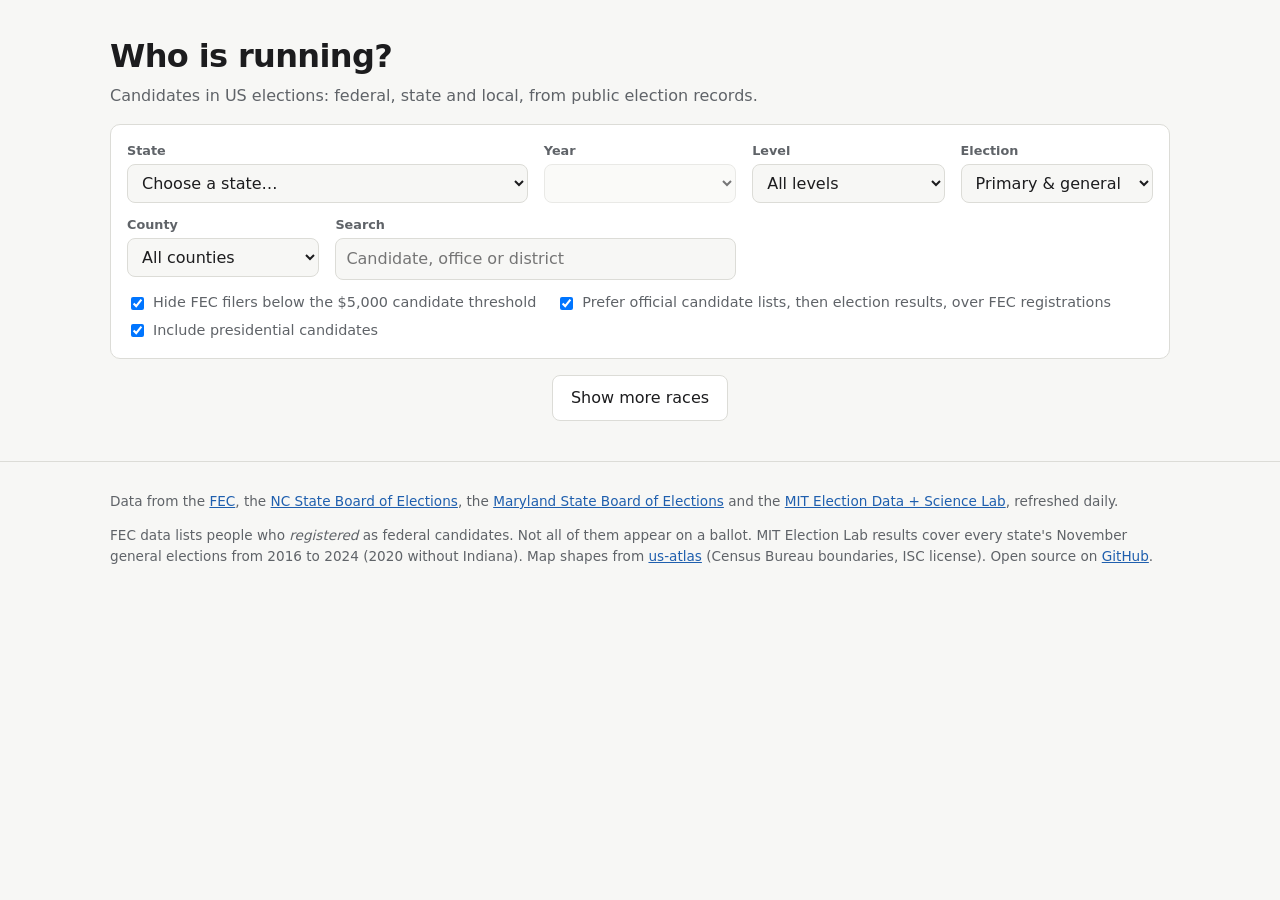
==== web/index.html @ 4c4c91cf "Results map: add 2020 and 2016 from MEDSL 2020 comes from the last GitHub copy of MEDSL's 2020 preci" ====
<!doctype html>
<html lang="en">
<head>
  <meta charset="utf-8">
  <meta name="viewport" content="width=device-width, initial-scale=1">
  <title>Who is running? US election candidates</title>
  <meta name="description" content="Browse who is running in US elections: federal, state and local races, from free public data.">
  <link rel="stylesheet" href="style.css">
  <script type="module" src="app.js"></script>
</head>
<body>
  <header class="site-header">
    <div class="wrap">
      <h1>Who is running?</h1>
      <p class="tagline">Candidates in US elections: federal, state and local, from public election records.</p>
    </div>
  </header>

  <main class="wrap">
    <section id="map-section" class="map-section" aria-labelledby="map-title" hidden>
      <div class="map-head">
        <h2 id="map-title">Who won</h2>
        <div class="map-controls">
          <button id="map-back" class="map-back" type="button" hidden>← All states</button>
          <div class="field">
            <label for="map-race">Race</label>
            <select id="map-race"></select>
          </div>
          <div class="field">
            <label for="map-year">Results year</label>
            <select id="map-year"></select>
          </div>
        </div>
      </div>
      <div class="map-frame">
        <svg id="map" class="map" role="group" aria-labelledby="map-caption"></svg>
        <div id="map-tip" class="map-tip" role="status" hidden></div>
      </div>
      <div id="map-legend" class="map-legend"></div>
      <p id="map-note" class="map-note"></p>
      <details class="map-details">
        <summary>Table view</summary>
        <table id="map-table" class="map-table"><caption id="map-caption"></caption></table>
      </details>
    </section>

    <form id="filters" class="filters" autocomplete="off">
      <div class="field field-state">
        <label for="state">State</label>
        <select id="state" name="state" required>
          <option value="">Choose a state…</option>
        </select>
      </div>
      <div class="field">
        <label for="year">Year</label>
        <select id="year" name="year" disabled></select>
      </div>
      <div class="field">
        <label for="level">Level</label>
        <select id="level" name="level">
          <option value="">All levels</option>
          <option value="federal">Federal</option>
          <option value="state">State</option>
          <option value="local">Local</option>
        </select>
      </div>
      <div class="field">
        <label for="type">Election</label>
        <select id="type" name="type">
          <option value="">Primary &amp; general</option>
          <option value="primary">Primary</option>
          <option value="general">General</option>
        </select>
      </div>
      <div class="field">
        <label for="county">County</label>
        <select id="county" name="county">
          <option value="">All counties</option>
        </select>
      </div>
      <div class="field field-wide">
        <label for="q">Search</label>
        <input id="q" name="q" type="search" placeholder="Candidate, office or district">
      </div>
      <fieldset class="toggles">
        <legend class="visually-hidden">Options</legend>
        <label><input type="checkbox" id="statutory" checked> Hide FEC filers below the $5,000 candidate threshold</label>
        <label><input type="checkbox" id="prefer-ballot" checked> Prefer official candidate lists, then election results, over FEC registrations</label>
        <label><input type="checkbox" id="president" checked> Include presidential candidates</label>
      </fieldset>
    </form>

    <p id="coverage" class="coverage"></p>
    <div id="status" class="status" role="status" aria-live="polite"></div>
    <div id="results"></div>
    <button id="more" class="more" type="button" hidden>Show more races</button>
  </main>

  <footer class="site-footer">
    <div class="wrap">
      <p>
        Data from the <a href="https://www.fec.gov/data/browse-data/?tab=bulk-data">FEC</a>,
        the <a href="https://www.ncsbe.gov/results-data/candidate-lists">NC State Board of Elections</a>, the
        <a href="https://elections.maryland.gov/candidacy/index.html">Maryland State Board of Elections</a> and the
        <a href="https://electionlab.mit.edu/data">MIT Election Data + Science Lab</a>,
        refreshed daily. <span id="generated"></span>
      </p>
      <p>
        FEC data lists people who <em>registered</em> as federal candidates. Not all of them appear on a ballot.
        MIT Election Lab results cover every state's November general elections from 2016 to 2024 (2020 without Indiana).
        Map shapes from <a href="https://github.com/topojson/us-atlas">us-atlas</a> (Census Bureau boundaries, ISC license).
        Open source on <a href="https://github.com/AlexanderNicholasIvanov/who-is-running">GitHub</a>.
      </p>
    </div>
  </footer>
</body>
</html>
---- web/style.css ----
:root {
  --bg: #f7f7f5;
  --surface: #ffffff;
  --text: #1c1c1e;
  --muted: #5f6368;
  --border: #dcdcd7;
  --accent: #1f5fae;
  --dem: #1f5fae;
  --rep: #b3261e;
  --other: #5f6368;
  --warn-bg: #fff4d6;
  --warn-text: #6b4e00;
  --radius: 10px;
  /* Results map: winner's margin under 5, 5-10, 10-20, 20+ points. Checked for
     color-vision deficiency with the dataviz palette validator; other-party and
     no-result fills also carry a hatch so they never rely on color alone. */
  --map-dem-0: #86b6ef; --map-dem-1: #3987e5; --map-dem-2: #1c5cab; --map-dem-3: #0d366b;
  --map-rep-0: #f2a39c; --map-rep-1: #e0574f; --map-rep-2: #b3261e; --map-rep-3: #7a1712;
  --map-other: #eda100;
  --map-hatch: rgba(0, 0, 0, 0.35);
  --map-none: #ececea;
  --map-none-line: #b5b5b0;
  --map-empty: #dededa;
  --map-stroke: #ffffff;
  --map-outline: #1c1c1e;
  color-scheme: light dark;
}

@media (prefers-color-scheme: dark) {
  :root {
    --bg: #121214;
    --surface: #1c1c1f;
    --text: #ececef;
    --muted: #a3a3ab;
    --border: #34343a;
    --accent: #7fb0ff;
    --dem: #7fb0ff;
    --rep: #ff8a80;
    --other: #a3a3ab;
    --warn-bg: #3a3014;
    --warn-text: #f3d68a;
    --map-dem-0: #1f4f8f; --map-dem-1: #2f72cc; --map-dem-2: #5c9ae8; --map-dem-3: #a6c9f5;
    --map-rep-0: #8e302b; --map-rep-1: #c0473f; --map-rep-2: #e6716a; --map-rep-3: #f6b0aa;
    --map-other: #d4b400;
    --map-hatch: rgba(0, 0, 0, 0.45);
    --map-none: #2a2a2e;
    --map-none-line: #4a4a52;
    --map-empty: #303035;
    --map-stroke: #1c1c1f;
    --map-outline: #ececef;
  }
}

* { box-sizing: border-box; }

body {
  margin: 0;
  background: var(--bg);
  color: var(--text);
  font: 16px/1.5 system-ui, -apple-system, "Segoe UI", Roboto, sans-serif;
}

a { color: var(--accent); }

.wrap { max-width: 1100px; margin: 0 auto; padding: 0 20px; }

.site-header { padding: 32px 0 16px; }
.site-header h1 { margin: 0; font-size: 2rem; letter-spacing: -0.02em; }
.tagline { margin: 4px 0 0; color: var(--muted); }

.filters {
  display: grid;
  grid-template-columns: repeat(auto-fill, minmax(170px, 1fr));
  gap: 12px 16px;
  padding: 16px;
  background: var(--surface);
  border: 1px solid var(--border);
  border-radius: var(--radius);
}
.field { display: flex; flex-direction: column; gap: 4px; }
.field-wide { grid-column: span 2; }
.field-state { grid-column: span 2; }
.field label { font-size: 0.8rem; font-weight: 600; color: var(--muted); }
select, input[type="search"] {
  font: inherit;
  padding: 8px 10px;
  border: 1px solid var(--border);
  border-radius: 8px;
  background: var(--bg);
  color: var(--text);
  min-width: 0;
}
select:disabled { opacity: 0.6; }
.toggles {
  grid-column: 1 / -1;
  display: flex;
  flex-wrap: wrap;
  gap: 6px 20px;
  margin: 0;
  padding: 0;
  border: 0;
  font-size: 0.9rem;
  color: var(--muted);
}
.toggles label { display: inline-flex; align-items: center; gap: 6px; cursor: pointer; }

.map-section {
  margin-bottom: 20px;
  padding: 16px;
  background: var(--surface);
  border: 1px solid var(--border);
  border-radius: var(--radius);
}
.map-head { display: flex; flex-wrap: wrap; align-items: end; justify-content: space-between; gap: 12px; }
.map-head h2 { margin: 0; font-size: 1.15rem; }
.map-controls { display: flex; flex-wrap: wrap; align-items: end; gap: 12px; min-width: 0; max-width: 100%; }
.map-controls .field { min-width: 0; }
#map-race { max-width: min(360px, 100%); }
.map-back {
  font: inherit;
  padding: 8px 12px;
  border-radius: 8px;
  border: 1px solid var(--border);
  background: var(--bg);
  color: var(--text);
  cursor: pointer;
}
.map-frame { position: relative; margin-top: 12px; }
.map { display: block; width: 100%; height: auto; max-height: 70vh; }
.map-shapes path {
  stroke: var(--map-stroke);
  stroke-width: 0.5;
  stroke-linejoin: round;
  vector-effect: non-scaling-stroke;
  cursor: pointer;
}
.map-shapes path:hover, .map-shapes path:focus-visible, .map-shapes path.is-active {
  stroke: var(--map-outline);
  stroke-width: 2;
  outline: none;
}
.map-outline {
  fill: none;
  stroke: var(--map-outline);
  stroke-width: 1;
  vector-effect: non-scaling-stroke;
  pointer-events: none;
}
.map-tip {
  position: absolute;
  z-index: 2;
  max-width: 320px;
  padding: 10px 12px;
  background: var(--surface);
  color: var(--text);
  border: 1px solid var(--border);
  border-radius: 8px;
  box-shadow: 0 4px 16px rgba(0, 0, 0, 0.18);
  font-size: 0.85rem;
  pointer-events: none;
}
.map-tip:has(.tip-link) { pointer-events: auto; }
.map-tip table { border-collapse: collapse; margin-top: 6px; width: 100%; }
.map-tip td { padding: 1px 6px 1px 0; vertical-align: top; }
.tip-sub, .tip-hint { color: var(--muted); }
.tip-hint { margin-top: 4px; font-style: italic; }
.tip-link {
  margin-top: 8px;
  font: inherit;
  padding: 4px 8px;
  border-radius: 6px;
  border: 1px solid var(--border);
  background: var(--bg);
  color: var(--accent);
  cursor: pointer;
}
.num { text-align: right; font-variant-numeric: tabular-nums; white-space: nowrap; }
.swatch {
  display: inline-block;
  width: 9px;
  height: 9px;
  margin-right: 6px;
  border-radius: 2px;
  background: var(--other);
}
.swatch-dem { background: var(--map-dem-2); }
.swatch-rep { background: var(--map-rep-2); }
.swatch-other { background: var(--map-other); }
.map-legend { display: grid; gap: 4px; margin-top: 10px; font-size: 0.8rem; color: var(--muted); }
.legend-row { display: flex; flex-wrap: wrap; align-items: center; gap: 4px 12px; }
.legend-name { min-width: 92px; font-weight: 600; color: var(--text); }
.legend-step { display: inline-flex; align-items: center; gap: 4px; }
.legend-swatch { display: inline-block; width: 22px; height: 12px; border-radius: 2px; }
.legend-other {
  background: repeating-linear-gradient(45deg, var(--map-other) 0 3px, var(--map-hatch) 3px 4px), var(--map-other);
}
.legend-none {
  background: repeating-linear-gradient(135deg, var(--map-none) 0 3px, var(--map-none-line) 3px 4px);
}
.legend-empty { background: var(--map-empty); }
.legend-unit { font-style: italic; }
.map-note { margin: 10px 0 0; font-size: 0.85rem; color: var(--muted); }
.map-details { margin-top: 8px; font-size: 0.85rem; }
.map-details summary { cursor: pointer; color: var(--accent); }
.map-table { border-collapse: collapse; margin-top: 8px; width: 100%; max-width: 640px; }
.map-table caption { text-align: left; color: var(--muted); padding-bottom: 4px; }
.map-table th, .map-table td { text-align: left; padding: 3px 8px; border-bottom: 1px solid var(--border); }
.map-table th[scope="row"] { font-weight: 500; }

/* Ranked-choice rounds: under a state's map and inside race cards. */
.tip-rcv { margin-top: 2px; font-weight: 600; }
.map-rcv { font-size: 0.85rem; }
.map-rcv:empty { display: none; }
.rcv-more { margin-top: 8px; }
.rcv-more summary, .rcv-card summary { cursor: pointer; color: var(--accent); }
.rcv-title { margin: 12px 0 0; font-size: 0.9rem; }
.rcv-summary { margin: 2px 0 0; color: var(--muted); }
.rcv-card { margin-top: 8px; font-size: 0.85rem; }
.rcv-card summary { font-weight: 600; }
.rcv-scroll { position: relative; overflow-x: auto; } /* relative: keeps hidden labels inside */
.rcv-table { border-collapse: collapse; margin-top: 8px; min-width: min(100%, 420px); }
.rcv-table caption { text-align: left; color: var(--muted); padding-bottom: 4px; }
.rcv-table th, .rcv-table td { text-align: left; padding: 3px 8px; border-bottom: 1px solid var(--border); }
.rcv-table th[scope="row"] { font-weight: 500; }
.rcv-table .num { text-align: right; }
.rcv-winner th[scope="row"], .rcv-winner td:last-child { font-weight: 700; }
.rcv-party, .rcv-pct, .rcv-out, .rcv-exhausted { color: var(--muted); font-weight: 400; }
.rcv-won { font-size: 0.72rem; font-weight: 600; padding: 0 6px; border-radius: 999px; border: 1px solid currentColor; }

.coverage {
  margin: 16px 0 0;
  padding: 10px 14px;
  border-radius: 8px;
  background: var(--warn-bg);
  color: var(--warn-text);
  font-size: 0.9rem;
}
.coverage:empty { display: none; }

.status { margin: 16px 0 8px; color: var(--muted); font-size: 0.95rem; }

.level-heading {
  margin: 28px 0 10px;
  font-size: 1.1rem;
  text-transform: capitalize;
  border-bottom: 1px solid var(--border);
  padding-bottom: 6px;
}

.race {
  background: var(--surface);
  border: 1px solid var(--border);
  border-radius: var(--radius);
  padding: 12px 16px;
  margin-bottom: 10px;
}
.race h3 { margin: 0; font-size: 1rem; }
.race-meta { margin: 2px 0 8px; color: var(--muted); font-size: 0.85rem; }
.race-meta span + span::before { content: " · "; }

.candidates { list-style: none; margin: 0; padding: 0; display: grid; gap: 4px; }
.candidate { display: flex; flex-wrap: wrap; align-items: center; gap: 8px; }
.candidate.inactive .name { text-decoration: line-through; color: var(--muted); }

.badge {
  font-size: 0.72rem;
  font-weight: 600;
  padding: 1px 7px;
  border-radius: 999px;
  border: 1px solid currentColor;
  color: var(--other);
  white-space: nowrap;
}
.badge.party-DEM { color: var(--dem); }
.badge.party-REP { color: var(--rep); }
.badge.note { border-style: dashed; }

.more {
  display: block;
  margin: 16px auto 40px;
  font: inherit;
  padding: 10px 18px;
  border-radius: 8px;
  border: 1px solid var(--border);
  background: var(--surface);
  color: var(--text);
  cursor: pointer;
}

.site-footer { border-top: 1px solid var(--border); margin-top: 40px; padding: 16px 0 32px; color: var(--muted); font-size: 0.85rem; }

.visually-hidden {
  position: absolute; width: 1px; height: 1px; overflow: hidden;
  clip: rect(0 0 0 0); white-space: nowrap;
}

@media (max-width: 560px) {
  .field-wide, .field-state { grid-column: 1 / -1; }
  .map-controls, .map-controls .field { width: 100%; }
  #map-race { max-width: 100%; }
  /* The map is too small to float a tooltip over; show it underneath instead. */
  .map-tip { position: static; max-width: none; margin-top: 8px; box-shadow: none; }
}
.map-table .num { text-align: right; }
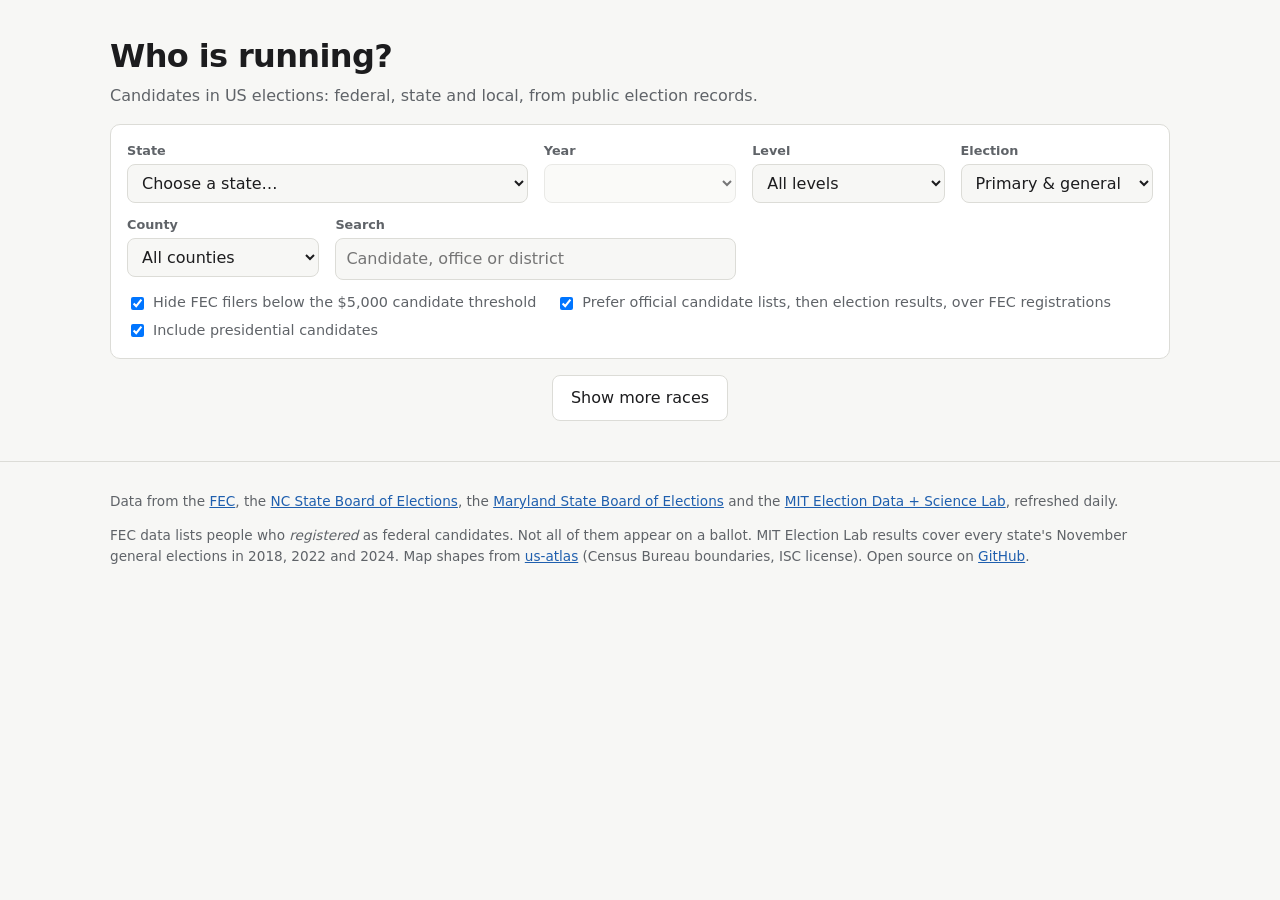
==== commit 2b7462ad: "Map runoffs and primaries as separate contests Results now carry an election date and a stage (gener" ====
--- a/web/index.html
+++ b/web/index.html
@@ -22,6 +22,10 @@
         <h2 id="map-title">Who won</h2>
         <div class="map-controls">
           <button id="map-back" class="map-back" type="button" hidden>← All states</button>
+          <div id="map-stage-field" class="field" hidden>
+            <label for="map-stage">Election</label>
+            <select id="map-stage"></select>
+          </div>
           <div class="field">
             <label for="map-race">Race</label>
             <select id="map-race"></select>
@@ -70,6 +74,7 @@
           <option value="">Primary &amp; general</option>
           <option value="primary">Primary</option>
           <option value="general">General</option>
+          <option value="runoff">Runoff</option>
         </select>
       </div>
       <div class="field">
@@ -107,7 +112,7 @@
       </p>
       <p>
         FEC data lists people who <em>registered</em> as federal candidates. Not all of them appear on a ballot.
-        MIT Election Lab results cover every state's November general elections from 2016 to 2024 (2020 without Indiana).
+        MIT Election Lab results cover every state's November general elections in 2018, 2022 and 2024.
         Map shapes from <a href="https://github.com/topojson/us-atlas">us-atlas</a> (Census Bureau boundaries, ISC license).
         Open source on <a href="https://github.com/AlexanderNicholasIvanov/who-is-running">GitHub</a>.
       </p>
--- a/web/style.css
+++ b/web/style.css
@@ -17,6 +17,10 @@
   --map-dem-0: #86b6ef; --map-dem-1: #3987e5; --map-dem-2: #1c5cab; --map-dem-3: #0d366b;
   --map-rep-0: #f2a39c; --map-rep-1: #e0574f; --map-rep-2: #b3261e; --map-rep-3: #7a1712;
   --map-other: #eda100;
+  /* One-party contests (primaries): county winner by candidate, the dataviz
+     categorical slots 1-3, validated all-pairs; the rest share a gray hatch. */
+  --map-candidate-0: #2a78d6; --map-candidate-1: #eb6834; --map-candidate-2: #1baf7a;
+  --map-candidate-other: #a3a29c;
   --map-hatch: rgba(0, 0, 0, 0.35);
   --map-none: #ececea;
   --map-none-line: #b5b5b0;
@@ -42,6 +46,8 @@
     --map-dem-0: #1f4f8f; --map-dem-1: #2f72cc; --map-dem-2: #5c9ae8; --map-dem-3: #a6c9f5;
     --map-rep-0: #8e302b; --map-rep-1: #c0473f; --map-rep-2: #e6716a; --map-rep-3: #f6b0aa;
     --map-other: #d4b400;
+    --map-candidate-0: #3987e5; --map-candidate-1: #d95926; --map-candidate-2: #199e70;
+    --map-candidate-other: #6b6b70;
     --map-hatch: rgba(0, 0, 0, 0.45);
     --map-none: #2a2a2e;
     --map-none-line: #4a4a52;
@@ -186,6 +192,12 @@
 .swatch-dem { background: var(--map-dem-2); }
 .swatch-rep { background: var(--map-rep-2); }
 .swatch-other { background: var(--map-other); }
+.swatch-candidate-0 { background: var(--map-candidate-0); }
+.swatch-candidate-1 { background: var(--map-candidate-1); }
+.swatch-candidate-2 { background: var(--map-candidate-2); }
+.swatch-candidate-other, .legend-candidate-other {
+  background: repeating-linear-gradient(45deg, var(--map-candidate-other) 0 3px, var(--map-hatch) 3px 4px), var(--map-candidate-other);
+}
 .map-legend { display: grid; gap: 4px; margin-top: 10px; font-size: 0.8rem; color: var(--muted); }
 .legend-row { display: flex; flex-wrap: wrap; align-items: center; gap: 4px 12px; }
 .legend-name { min-width: 92px; font-weight: 600; color: var(--text); }
@@ -207,26 +219,6 @@
 .map-table th, .map-table td { text-align: left; padding: 3px 8px; border-bottom: 1px solid var(--border); }
 .map-table th[scope="row"] { font-weight: 500; }
 
-/* Ranked-choice rounds: under a state's map and inside race cards. */
-.tip-rcv { margin-top: 2px; font-weight: 600; }
-.map-rcv { font-size: 0.85rem; }
-.map-rcv:empty { display: none; }
-.rcv-more { margin-top: 8px; }
-.rcv-more summary, .rcv-card summary { cursor: pointer; color: var(--accent); }
-.rcv-title { margin: 12px 0 0; font-size: 0.9rem; }
-.rcv-summary { margin: 2px 0 0; color: var(--muted); }
-.rcv-card { margin-top: 8px; font-size: 0.85rem; }
-.rcv-card summary { font-weight: 600; }
-.rcv-scroll { position: relative; overflow-x: auto; } /* relative: keeps hidden labels inside */
-.rcv-table { border-collapse: collapse; margin-top: 8px; min-width: min(100%, 420px); }
-.rcv-table caption { text-align: left; color: var(--muted); padding-bottom: 4px; }
-.rcv-table th, .rcv-table td { text-align: left; padding: 3px 8px; border-bottom: 1px solid var(--border); }
-.rcv-table th[scope="row"] { font-weight: 500; }
-.rcv-table .num { text-align: right; }
-.rcv-winner th[scope="row"], .rcv-winner td:last-child { font-weight: 700; }
-.rcv-party, .rcv-pct, .rcv-out, .rcv-exhausted { color: var(--muted); font-weight: 400; }
-.rcv-won { font-size: 0.72rem; font-weight: 600; padding: 0 6px; border-radius: 999px; border: 1px solid currentColor; }
-
 .coverage {
   margin: 16px 0 0;
   padding: 10px 14px;
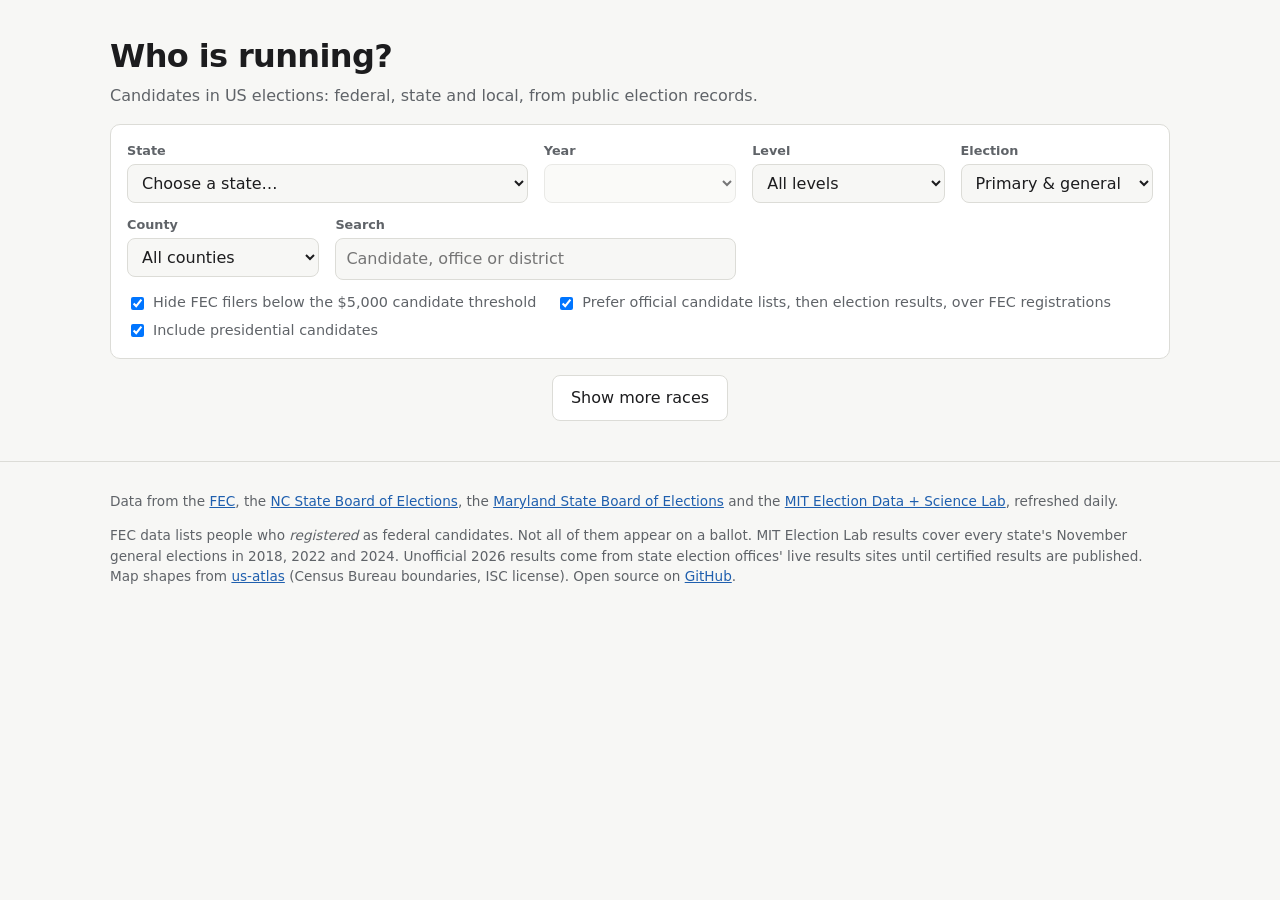
==== commit a390e583: "Merge pull request #9 from AlexanderNicholasIvanov/feat/live-results Live election-night results on " ====
--- a/web/index.html
+++ b/web/index.html
@@ -22,10 +22,6 @@
         <h2 id="map-title">Who won</h2>
         <div class="map-controls">
           <button id="map-back" class="map-back" type="button" hidden>← All states</button>
-          <div id="map-stage-field" class="field" hidden>
-            <label for="map-stage">Election</label>
-            <select id="map-stage"></select>
-          </div>
           <div class="field">
             <label for="map-race">Race</label>
             <select id="map-race"></select>
@@ -74,7 +70,6 @@
           <option value="">Primary &amp; general</option>
           <option value="primary">Primary</option>
           <option value="general">General</option>
-          <option value="runoff">Runoff</option>
         </select>
       </div>
       <div class="field">
@@ -113,6 +108,7 @@
       <p>
         FEC data lists people who <em>registered</em> as federal candidates. Not all of them appear on a ballot.
         MIT Election Lab results cover every state's November general elections in 2018, 2022 and 2024.
+        Unofficial 2026 results come from state election offices' live results sites until certified results are published.
         Map shapes from <a href="https://github.com/topojson/us-atlas">us-atlas</a> (Census Bureau boundaries, ISC license).
         Open source on <a href="https://github.com/AlexanderNicholasIvanov/who-is-running">GitHub</a>.
       </p>
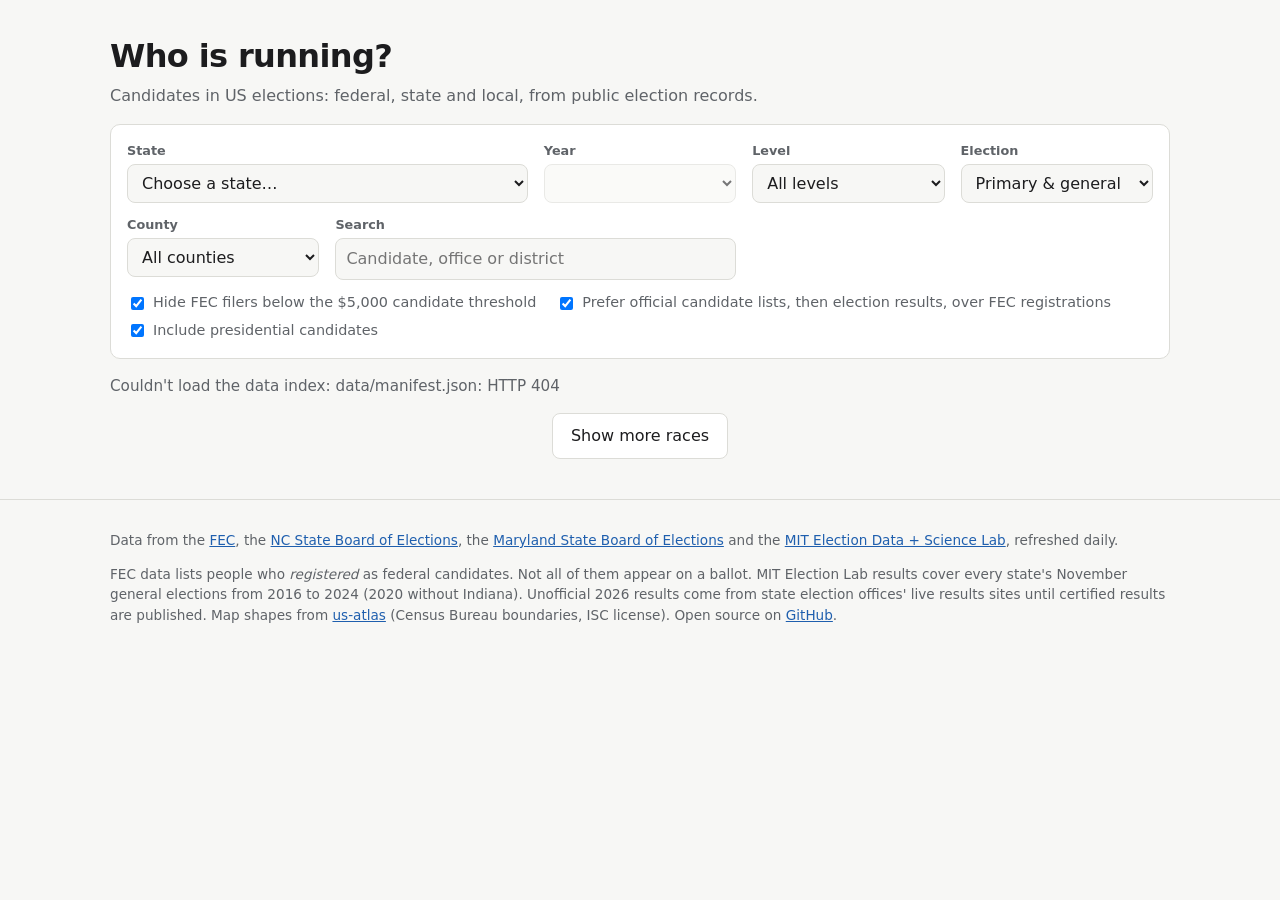
==== commit 54d238d4: "Merge main into results-2020-earlier Co-Authored-By: Claude Opus 5.5 <noreply@anthropic.com>" ====
--- a/web/index.html
+++ b/web/index.html
@@ -22,6 +22,10 @@
         <h2 id="map-title">Who won</h2>
         <div class="map-controls">
           <button id="map-back" class="map-back" type="button" hidden>← All states</button>
+          <div id="map-stage-field" class="field" hidden>
+            <label for="map-stage">Election</label>
+            <select id="map-stage"></select>
+          </div>
           <div class="field">
             <label for="map-race">Race</label>
             <select id="map-race"></select>
@@ -70,6 +74,7 @@
           <option value="">Primary &amp; general</option>
           <option value="primary">Primary</option>
           <option value="general">General</option>
+          <option value="runoff">Runoff</option>
         </select>
       </div>
       <div class="field">
@@ -107,7 +112,7 @@
       </p>
       <p>
         FEC data lists people who <em>registered</em> as federal candidates. Not all of them appear on a ballot.
-        MIT Election Lab results cover every state's November general elections in 2018, 2022 and 2024.
+        MIT Election Lab results cover every state's November general elections from 2016 to 2024 (2020 without Indiana).
         Unofficial 2026 results come from state election offices' live results sites until certified results are published.
         Map shapes from <a href="https://github.com/topojson/us-atlas">us-atlas</a> (Census Bureau boundaries, ISC license).
         Open source on <a href="https://github.com/AlexanderNicholasIvanov/who-is-running">GitHub</a>.
--- a/web/style.css
+++ b/web/style.css
@@ -145,6 +145,26 @@
   stroke-width: 2;
   outline: none;
 }
+/* The territories' tile row under the country map. */
+.map-inset { pointer-events: none; }
+.map-inset line { stroke: var(--border); stroke-width: 1; stroke-dasharray: 4 3; vector-effect: non-scaling-stroke; }
+.map-inset text {
+  fill: var(--text);
+  font-size: 14px;
+  dominant-baseline: central;
+  paint-order: stroke;
+  stroke: var(--surface);
+  stroke-width: 3px;
+  stroke-linejoin: round;
+}
+.map-inset .inset-caption { fill: var(--muted); font-size: 15px; }
+.map-inset .inset-short { display: none; }
+@media (max-width: 560px) {
+  /* The map shrinks to a third of its size: abbreviations, drawn larger. */
+  .map-inset text, .map-inset .inset-caption { font-size: 26px; }
+  .map-inset .inset-long { display: none; }
+  .map-inset .inset-short { display: inline; }
+}
 .map-outline {
   fill: none;
   stroke: var(--map-outline);
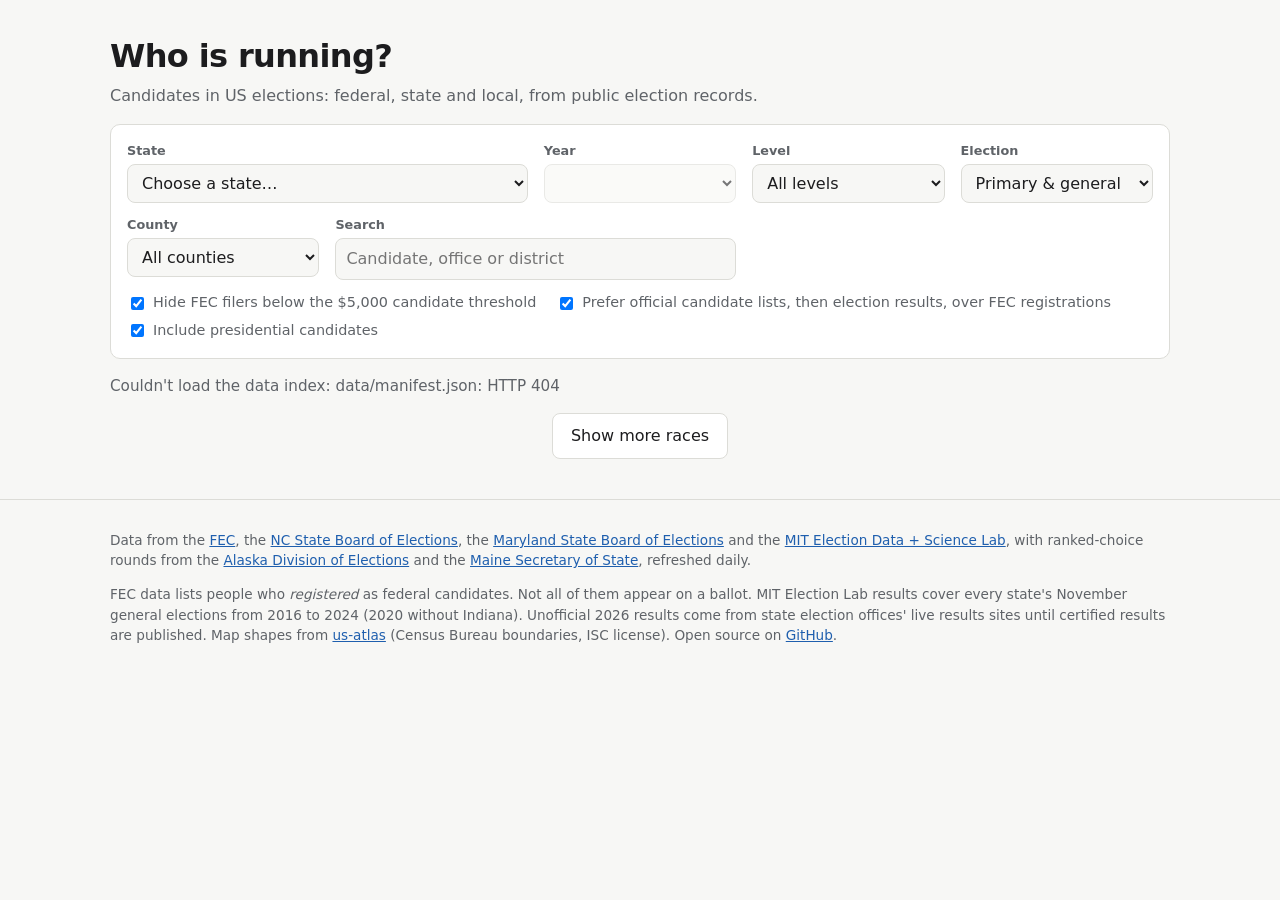
==== commit 0a3765ab: "Merge main into ranked-choice Ranked-choice rounds attach only to a state's general election, not a " ====
--- a/web/index.html
+++ b/web/index.html
@@ -42,6 +42,7 @@
       </div>
       <div id="map-legend" class="map-legend"></div>
       <p id="map-note" class="map-note"></p>
+      <div id="map-rcv" class="map-rcv"></div>
       <details class="map-details">
         <summary>Table view</summary>
         <table id="map-table" class="map-table"><caption id="map-caption"></caption></table>
@@ -107,7 +108,9 @@
         Data from the <a href="https://www.fec.gov/data/browse-data/?tab=bulk-data">FEC</a>,
         the <a href="https://www.ncsbe.gov/results-data/candidate-lists">NC State Board of Elections</a>, the
         <a href="https://elections.maryland.gov/candidacy/index.html">Maryland State Board of Elections</a> and the
-        <a href="https://electionlab.mit.edu/data">MIT Election Data + Science Lab</a>,
+        <a href="https://electionlab.mit.edu/data">MIT Election Data + Science Lab</a>, with ranked-choice rounds from the
+        <a href="https://www.elections.alaska.gov/election-results/">Alaska Division of Elections</a> and the
+        <a href="https://www.maine.gov/sos/elections-voting/election-results-data">Maine Secretary of State</a>,
         refreshed daily. <span id="generated"></span>
       </p>
       <p>
--- a/web/style.css
+++ b/web/style.css
@@ -16,6 +16,10 @@
      no-result fills also carry a hatch so they never rely on color alone. */
   --map-dem-0: #86b6ef; --map-dem-1: #3987e5; --map-dem-2: #1c5cab; --map-dem-3: #0d366b;
   --map-rep-0: #f2a39c; --map-rep-1: #e0574f; --map-rep-2: #b3261e; --map-rep-3: #7a1712;
+  /* Ballot measures: Yes and No leads, same margin steps. Green and violet so a
+     measure never reads as a party; validated like the party ramps. */
+  --map-yes-0: #6ac999; --map-yes-1: #099f69; --map-yes-2: #027048; --map-yes-3: #02432a;
+  --map-no-0: #c39fed; --map-no-1: #9e69d3; --map-no-2: #71449d; --map-no-3: #442661;
   --map-other: #eda100;
   /* One-party contests (primaries): county winner by candidate, the dataviz
      categorical slots 1-3, validated all-pairs; the rest share a gray hatch. */
@@ -45,6 +49,8 @@
     --warn-text: #f3d68a;
     --map-dem-0: #1f4f8f; --map-dem-1: #2f72cc; --map-dem-2: #5c9ae8; --map-dem-3: #a6c9f5;
     --map-rep-0: #8e302b; --map-rep-1: #c0473f; --map-rep-2: #e6716a; --map-rep-3: #f6b0aa;
+    --map-yes-0: #04623f; --map-yes-1: #048959; --map-yes-2: #2db279; --map-yes-3: #8adab0;
+    --map-no-0: #634087; --map-no-1: #8957bb; --map-no-2: #ac80dd; --map-no-3: #d5b6fb;
     --map-other: #d4b400;
     --map-candidate-0: #3987e5; --map-candidate-1: #d95926; --map-candidate-2: #199e70;
     --map-candidate-other: #6b6b70;
@@ -212,6 +218,8 @@
 .swatch-dem { background: var(--map-dem-2); }
 .swatch-rep { background: var(--map-rep-2); }
 .swatch-other { background: var(--map-other); }
+.swatch-yes { background: var(--map-yes-2); }
+.swatch-no { background: var(--map-no-2); }
 .swatch-candidate-0 { background: var(--map-candidate-0); }
 .swatch-candidate-1 { background: var(--map-candidate-1); }
 .swatch-candidate-2 { background: var(--map-candidate-2); }
@@ -239,6 +247,26 @@
 .map-table th, .map-table td { text-align: left; padding: 3px 8px; border-bottom: 1px solid var(--border); }
 .map-table th[scope="row"] { font-weight: 500; }
 
+/* Ranked-choice rounds: under a state's map and inside race cards. */
+.tip-rcv { margin-top: 2px; font-weight: 600; }
+.map-rcv { font-size: 0.85rem; }
+.map-rcv:empty { display: none; }
+.rcv-more { margin-top: 8px; }
+.rcv-more summary, .rcv-card summary { cursor: pointer; color: var(--accent); }
+.rcv-title { margin: 12px 0 0; font-size: 0.9rem; }
+.rcv-summary { margin: 2px 0 0; color: var(--muted); }
+.rcv-card { margin-top: 8px; font-size: 0.85rem; }
+.rcv-card summary { font-weight: 600; }
+.rcv-scroll { position: relative; overflow-x: auto; } /* relative: keeps hidden labels inside */
+.rcv-table { border-collapse: collapse; margin-top: 8px; min-width: min(100%, 420px); }
+.rcv-table caption { text-align: left; color: var(--muted); padding-bottom: 4px; }
+.rcv-table th, .rcv-table td { text-align: left; padding: 3px 8px; border-bottom: 1px solid var(--border); }
+.rcv-table th[scope="row"] { font-weight: 500; }
+.rcv-table .num { text-align: right; }
+.rcv-winner th[scope="row"], .rcv-winner td:last-child { font-weight: 700; }
+.rcv-party, .rcv-pct, .rcv-out, .rcv-exhausted { color: var(--muted); font-weight: 400; }
+.rcv-won { font-size: 0.72rem; font-weight: 600; padding: 0 6px; border-radius: 999px; border: 1px solid currentColor; }
+
 .coverage {
   margin: 16px 0 0;
   padding: 10px 14px;
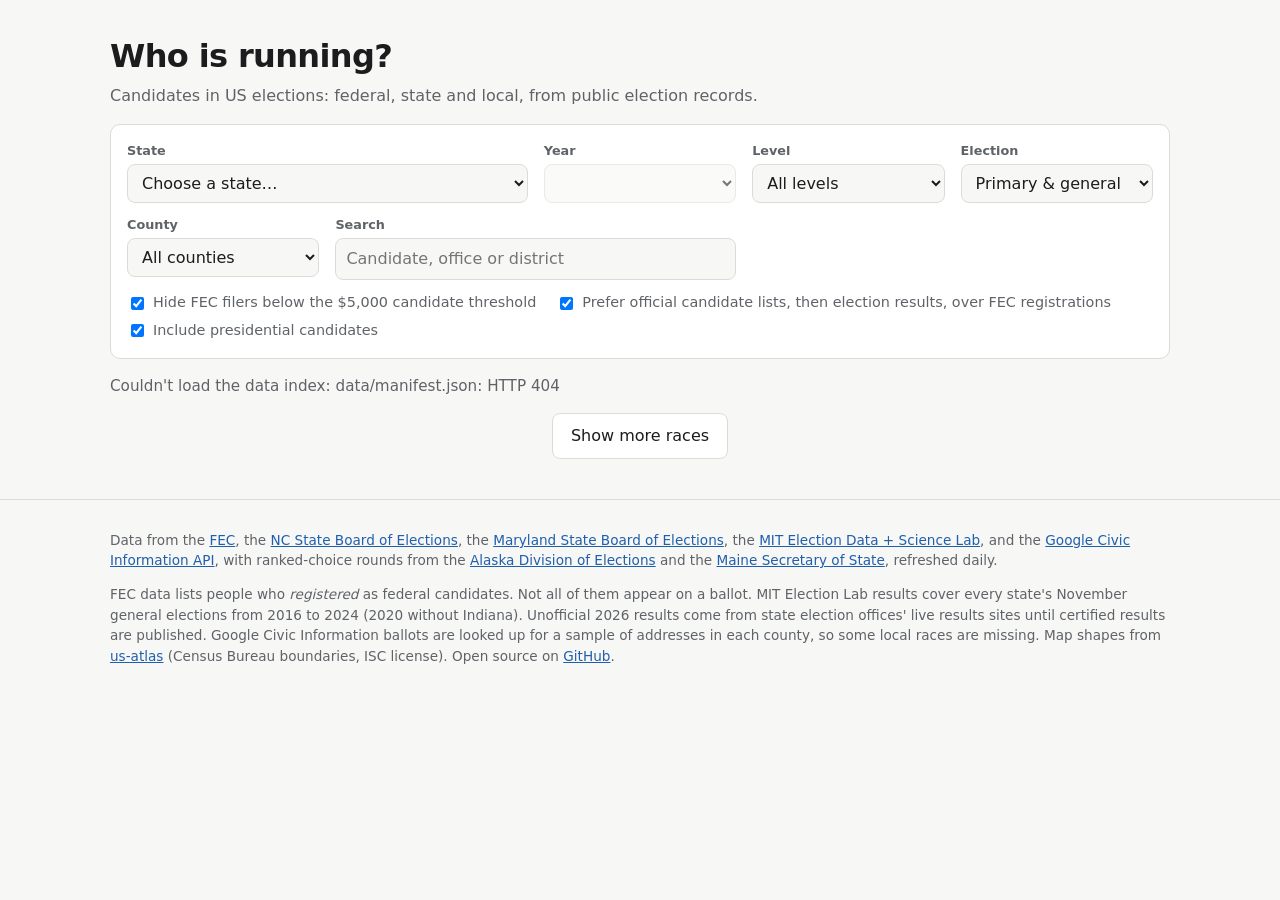
==== commit 09b85ac1: "Merge main into candidates-2026 Co-Authored-By: Claude Opus 5.5 <noreply@anthropic.com>" ====
--- a/web/index.html
+++ b/web/index.html
@@ -107,8 +107,9 @@
       <p>
         Data from the <a href="https://www.fec.gov/data/browse-data/?tab=bulk-data">FEC</a>,
         the <a href="https://www.ncsbe.gov/results-data/candidate-lists">NC State Board of Elections</a>, the
-        <a href="https://elections.maryland.gov/candidacy/index.html">Maryland State Board of Elections</a> and the
-        <a href="https://electionlab.mit.edu/data">MIT Election Data + Science Lab</a>, with ranked-choice rounds from the
+        <a href="https://elections.maryland.gov/candidacy/index.html">Maryland State Board of Elections</a>, the
+        <a href="https://electionlab.mit.edu/data">MIT Election Data + Science Lab</a>,
+        and the <a href="https://developers.google.com/civic-information">Google Civic Information API</a>, with ranked-choice rounds from the
         <a href="https://www.elections.alaska.gov/election-results/">Alaska Division of Elections</a> and the
         <a href="https://www.maine.gov/sos/elections-voting/election-results-data">Maine Secretary of State</a>,
         refreshed daily. <span id="generated"></span>
@@ -117,6 +118,7 @@
         FEC data lists people who <em>registered</em> as federal candidates. Not all of them appear on a ballot.
         MIT Election Lab results cover every state's November general elections from 2016 to 2024 (2020 without Indiana).
         Unofficial 2026 results come from state election offices' live results sites until certified results are published.
+        Google Civic Information ballots are looked up for a sample of addresses in each county, so some local races are missing.
         Map shapes from <a href="https://github.com/topojson/us-atlas">us-atlas</a> (Census Bureau boundaries, ISC license).
         Open source on <a href="https://github.com/AlexanderNicholasIvanov/who-is-running">GitHub</a>.
       </p>
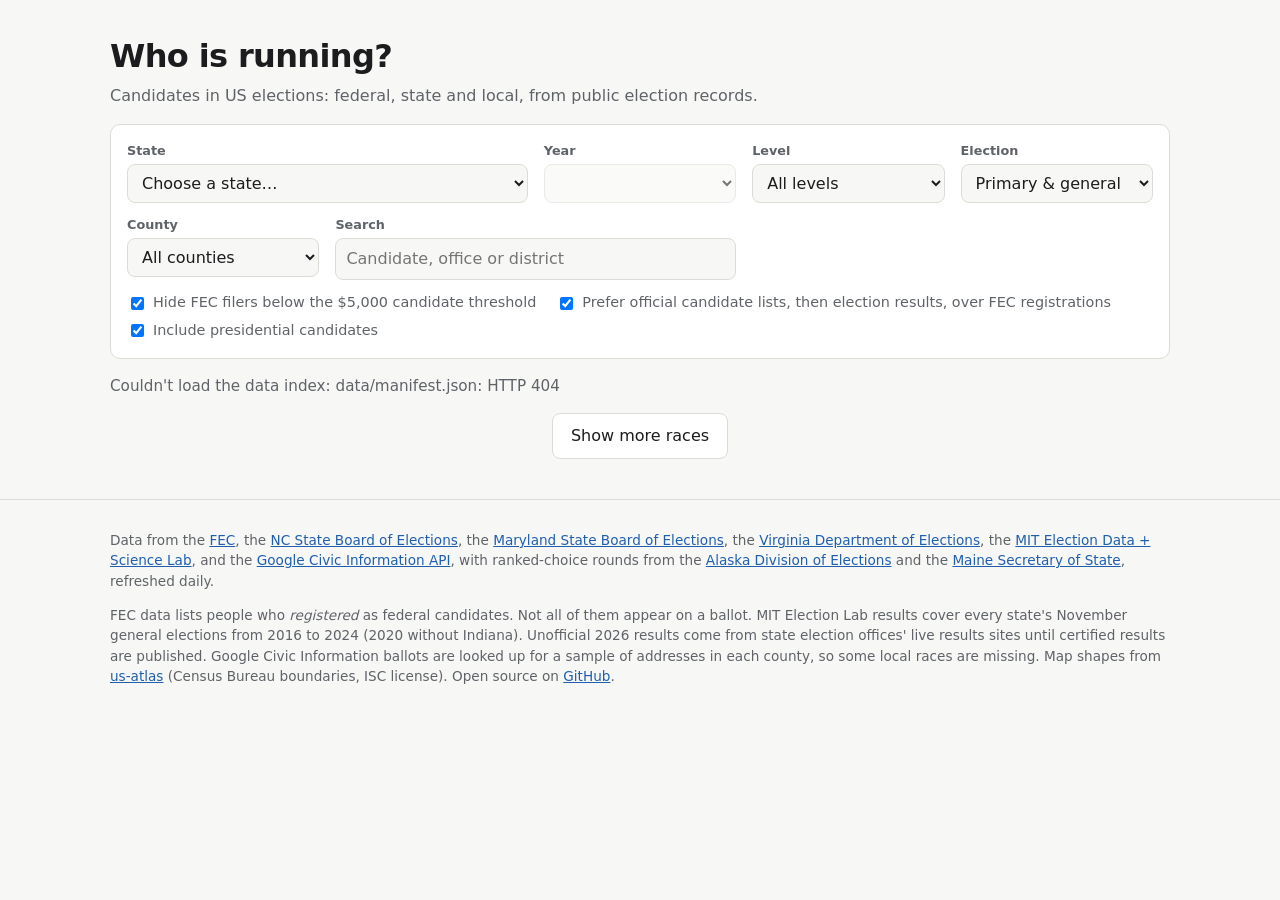
==== commit 60c0d54b: "va: Virginia candidates from the Department of Elections' list Reads ELECT's all-offices candidate w" ====
--- a/web/index.html
+++ b/web/index.html
@@ -108,6 +108,7 @@
         Data from the <a href="https://www.fec.gov/data/browse-data/?tab=bulk-data">FEC</a>,
         the <a href="https://www.ncsbe.gov/results-data/candidate-lists">NC State Board of Elections</a>, the
         <a href="https://elections.maryland.gov/candidacy/index.html">Maryland State Board of Elections</a>, the
+        <a href="https://www.elections.virginia.gov/casting-a-ballot/candidate-list/">Virginia Department of Elections</a>, the
         <a href="https://electionlab.mit.edu/data">MIT Election Data + Science Lab</a>,
         and the <a href="https://developers.google.com/civic-information">Google Civic Information API</a>, with ranked-choice rounds from the
         <a href="https://www.elections.alaska.gov/election-results/">Alaska Division of Elections</a> and the
